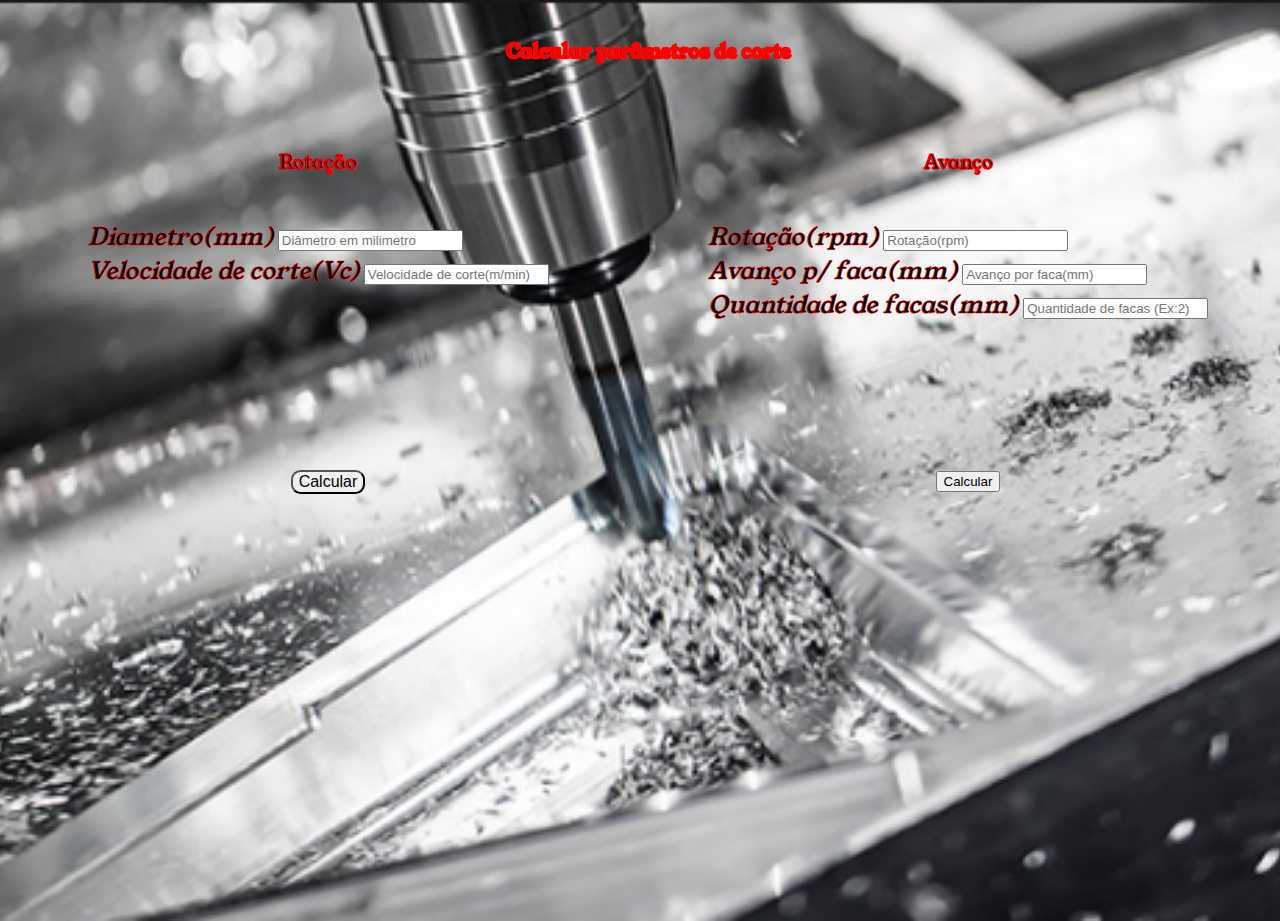
==== index.html @ c9344834 "commit 1" ====
<!DOCTYPE html>
<html lang="en">

<head>
    <meta charset="UTF-8">
    <meta name="viewport" content="width=device-width, initial-scale=1.0">
    <title>Parametros de corte</title>
    <link rel="icon" type="image/png" href="./img/calculateParameter.png" />
    <link rel="stylesheet" href="style.css">
    <link href="https://cdn.jsdelivr.net/npm/bootstrap@5.0.2/dist/css/bootstrap.min.css" rel="stylesheet"
        integrity="sha384-EVSTQN3/azprG1Anm3QDgpJLIm9Nao0Yz1ztcQTwFspd3yD65VohhpuuCOmLASjC" crossorigin="anonymous">
    <link rel="preconnect" href="https://fonts.googleapis.com">
    <link rel="preconnect" href="https://fonts.gstatic.com" crossorigin>
    <link href="https://fonts.googleapis.com/css2?family=Young+Serif&display=swap" rel="stylesheet">
</head>

<body>
    <div class="container">
        <h1>Calcular parâmetros de corte</h1>
    </div>
    <div class="containerForm">
        <div>
            <div class="container">
                <h3>Rotação</h3>
            </div>
            <div class="mb-3">
                <label for="diametro" class="form-label">Diametro(mm)</label>
                <input type="number" class="form-control btnOne" id="diametro" placeholder="Diâmetro em milimetro">
            </div>
            <div class="mb-3">
                <label for="velocidade" class="form-label">Velocidade de corte(Vc)</label>
                <input type="number" class="form-control btnOne" id="velocidade" placeholder="Velocidade de corte(m/min)">
            </div>
        </div>
        <div>
            <div class="container">
                <h3>Avanço</h3>
            </div>
            <div class="mb-3">
                <label for="rotacao" class="form-label">Rotação(rpm)</label>
                <input type="number" class="form-control btnTwo" id="rotacao" placeholder="Rotação(rpm)">
            </div>
            <div class="mb-3">
                <label for="avanco" class="form-label">Avanço p/ faca(mm)</label>
                <input type="number" class="form-control btnTwo" id="avanco" placeholder="Avanço por faca(mm)">
            </div>
            <div class="mb-3">
                <label for="qtdFacas" class="form-label">Quantidade de facas(mm)</label>
                <input type="number" class="form-control btnTwo" id="qtdFacas" placeholder="Quantidade de facas (Ex:2)">
            </div>
        </div>
    </div>
    <div class="containerForm">
        <div id="textRotacao">
                <h3 id="textContainer1"></h3>
        </div>
        <div id="textAvanco">
                <h3 id="textContainer2"> </h3>
        </div>
    </div>
    <div id="containerButtons">
        <div class="containerButton">
            <button type="button" id="btnOne" class="btn btn-success">Calcular</button>
        </div>
        <div class="containerButton">
            <button type="button" id="btnTwo" class="btn btn-success">Calcular</button>
        </div>
    </div>
</body>
    <script src="script.js"></script>
</html>
---- style.css ----
h1 {
    text-align: center;
    padding: 2vw;
    font-family: 'Young Serif', serif;
    color: black;
    font-size: larger;
    -webkit-text-stroke: 2px red;
}

h3 {
    text-align: center;
    padding: 2vw;
    font-family: 'Young Serif', serif;
    font-size: larger;
    -webkit-text-stroke: 0.5px red;
}

.form-label {
    font-family: 'Young Serif', serif;
}

.containerForm {
    display: flex;
    justify-content: space-around;
    align-items: start;

}

.form-label {
    width: 30vw;
}


body {
    background: url('img/fundo.png'), #6DB3F2;
    background-repeat: no-repeat;
    width: 100vw;
    height: 100vh;
    background-position: center center;
    background-size: cover;
}

input {
    color: white;
}

.containerButton{
    width: 100vw;
    height: auto;
    display: flex;
    justify-content: center;
    align-items: center;
}
#btnOne{
    font-size: 1rem;
    border-radius: .6rem;
    -webkit-border-radius: .6rem;
    -moz-border-radius: .6rem;
    -ms-border-radius: .6rem;
    -o-border-radius: .6rem;
}
label{
    font-size: 1.5rem;
    font-style: italic;
    color: #000;
    -webkit-text-stroke: 0.5px red;
}
#containerButtons{
    display: flex;
}
#textRotacao{
    width: 30vw;
    text-align: center;
    text-justify: center;
}
#textAvanco{
    width: 30vw;
    text-align: center;
    text-justify: center;
}
#textContainer1{
    color: white;
    font-size:3rem;
    -webkit-text-stroke: 2px green;
}
#textContainer2{
    color: white;
    font-size:3rem;
    -webkit-text-stroke: 2px green;
}
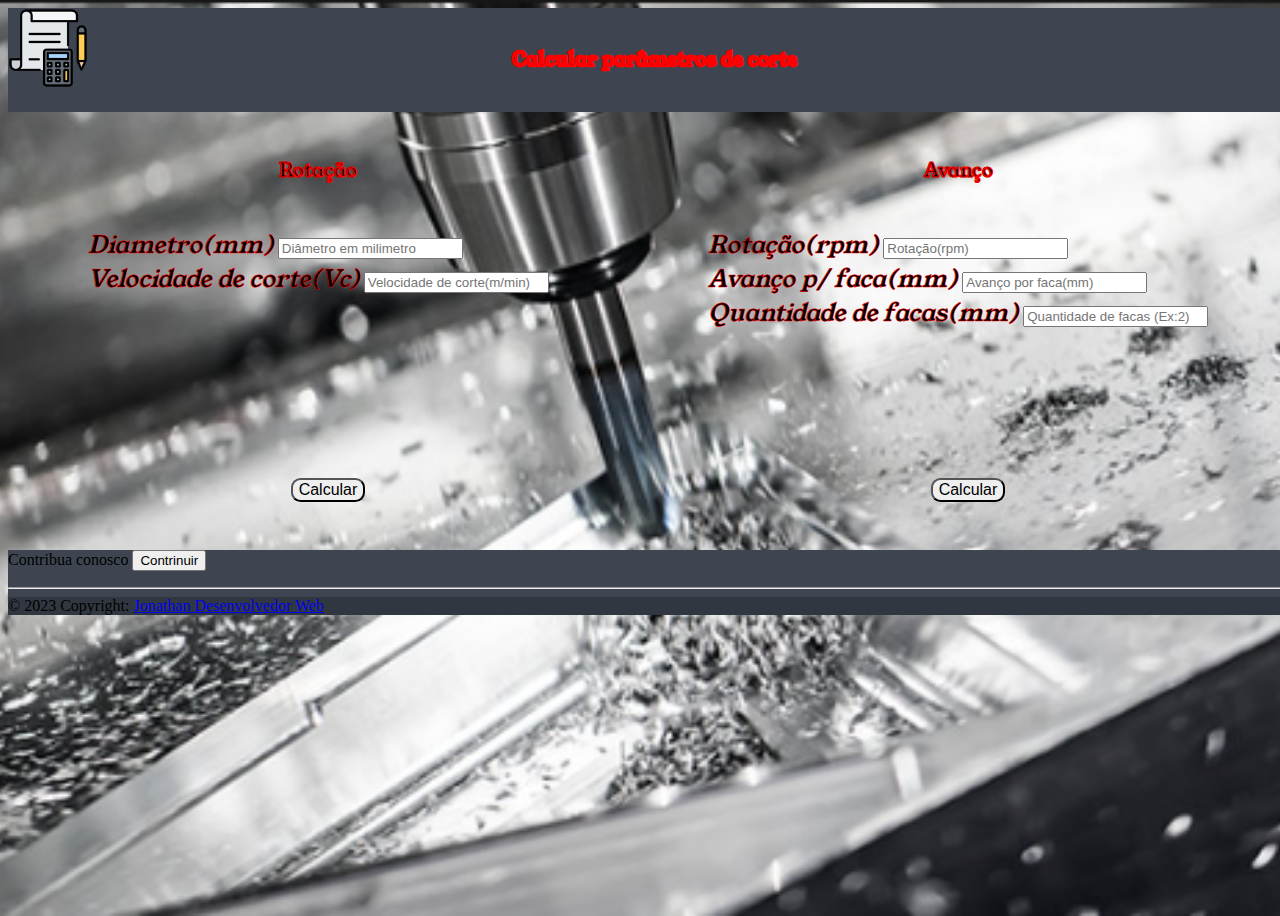
==== commit 045b068c: "commit 2" ====
--- a/index.html
+++ b/index.html
@@ -12,12 +12,22 @@
     <link rel="preconnect" href="https://fonts.googleapis.com">
     <link rel="preconnect" href="https://fonts.gstatic.com" crossorigin>
     <link href="https://fonts.googleapis.com/css2?family=Young+Serif&display=swap" rel="stylesheet">
+    <link rel="preconnect" href="https://fonts.googleapis.com">
+    <link rel="preconnect" href="https://fonts.gstatic.com" crossorigin>
+    <link href="https://fonts.googleapis.com/css2?family=Lobster&family=Playfair+Display&display=swap" rel="stylesheet">
 </head>
 
 <body>
-    <div class="container">
-        <h1>Calcular parâmetros de corte</h1>
-    </div>
+    <nav>
+        <div class="container-fluid col">
+            <img src="./img/calculateParameter.png" width="80" height="80" alt="">
+        </div>
+        <div class="container-fluid col">
+            <div class="container">
+                <h1>Calcular parâmetros de corte</h1>
+            </div>
+        </div>
+    </nav>
     <div class="containerForm">
         <div>
             <div class="container">
@@ -29,7 +39,8 @@
             </div>
             <div class="mb-3">
                 <label for="velocidade" class="form-label">Velocidade de corte(Vc)</label>
-                <input type="number" class="form-control btnOne" id="velocidade" placeholder="Velocidade de corte(m/min)">
+                <input type="number" class="form-control btnOne" id="velocidade"
+                    placeholder="Velocidade de corte(m/min)">
             </div>
         </div>
         <div>
@@ -52,10 +63,10 @@
     </div>
     <div class="containerForm">
         <div id="textRotacao">
-                <h3 id="textContainer1"></h3>
+            <h3 id="textContainer1"></h3>
         </div>
         <div id="textAvanco">
-                <h3 id="textContainer2"> </h3>
+            <h3 id="textContainer2"> </h3>
         </div>
     </div>
     <div id="containerButtons">
@@ -66,6 +77,64 @@
             <button type="button" id="btnTwo" class="btn btn-success">Calcular</button>
         </div>
     </div>
+    <!-- Remove the container if you want to extend the Footer to full width. -->
+    <!-- Footer -->
+    <footer class="text-center text-lg-start text-white" style="background-color: #3e4551">
+        <!-- Grid container -->
+        <div class="container p-4 pb-0">
+            <!-- Section: Links -->
+            <section class="">
+                <p class="d-flex justify-content-center align-items-center">
+                    <span class="me-3">Contribua conosco</span>
+                    <button type="button" class="btn btn-outline-light btn-rounded">
+                        Contrinuir
+                    </button>
+                </p>
+            </section>
+            <!-- Section: CTA -->
+
+            <hr class="mb-4" />
+
+            <!-- Section: Social media -->
+            <section class="mb-4 text-center">
+                <!-- Facebook -->
+                <a class="btn btn-outline-light btn-floating m-1" href="#!" role="button"><i
+                        class="fab fa-facebook-f"></i></a>
+
+                <!-- Twitter -->
+                <a class="btn btn-outline-light btn-floating m-1" href="#!" role="button"><i
+                        class="fab fa-twitter"></i></a>
+
+                <!-- Google -->
+                <a class="btn btn-outline-light btn-floating m-1" href="#!" role="button"><i
+                        class="fab fa-google"></i></a>
+
+                <!-- Instagram -->
+                <a class="btn btn-outline-light btn-floating m-1" href="#!" role="button"><i
+                        class="fab fa-instagram"></i></a>
+
+                <!-- Linkedin -->
+                <a class="btn btn-outline-light btn-floating m-1" href="#!" role="button"><i
+                        class="fab fa-linkedin-in"></i></a>
+
+                <!-- Github -->
+                <a class="btn btn-outline-light btn-floating m-1" href="#!" role="button"><i
+                        class="fab fa-github"></i></a>
+            </section>
+            <!-- Section: Social media -->
+        </div>
+        <!-- Grid container -->
+
+        <!-- Copyright -->
+        <div class="text-center p-3" style="background-color: rgba(0, 0, 0, 0.2)">
+            © 2023 Copyright:
+            <a class="text-white" href="https://mdbootstrap.com/">Jonathan Desenvolvedor Web</a>
+        </div>
+        <!-- Copyright -->
+    </footer>
+    <!-- Footer -->
+    <!-- End of .container -->
 </body>
-    <script src="script.js"></script>
+<script src="script.js"></script>
+
 </html>--- a/style.css
+++ b/style.css
@@ -1,3 +1,24 @@
+body {
+    background: url('img/fundo.png'), #6DB3F2;
+    background-repeat: no-repeat;
+    width: 100vw;
+    height: 100vh;
+    background-position: center center;
+    background-size: cover;
+}
+
+nav {
+    display: grid;
+    grid-template-columns: 1vw auto;
+    background-color: #3e4551;
+}
+#titleNavbar {
+    color: white;
+    font-size: 5rem;
+    font-family: 'Lobster', sans-serif;
+    font-family: 'Playfair Display', serif;
+}
+
 h1 {
     text-align: center;
     padding: 2vw;
@@ -31,60 +52,69 @@
 }
 
 
-body {
-    background: url('img/fundo.png'), #6DB3F2;
-    background-repeat: no-repeat;
-    width: 100vw;
-    height: 100vh;
-    background-position: center center;
-    background-size: cover;
-}
 
 input {
     color: white;
 }
 
-.containerButton{
+.containerButton {
     width: 100vw;
     height: auto;
     display: flex;
     justify-content: center;
     align-items: center;
 }
-#btnOne{
+
+#btnOne {
     font-size: 1rem;
     border-radius: .6rem;
     -webkit-border-radius: .6rem;
     -moz-border-radius: .6rem;
     -ms-border-radius: .6rem;
     -o-border-radius: .6rem;
+    margin-bottom: 2rem;
 }
-label{
+#btnTwo {
+    font-size: 1rem;
+    border-radius: .6rem;
+    -webkit-border-radius: .6rem;
+    -moz-border-radius: .6rem;
+    -ms-border-radius: .6rem;
+    -o-border-radius: .6rem;
+    margin-bottom: 2rem;
+}
+
+label {
     font-size: 1.5rem;
     font-style: italic;
     color: #000;
     -webkit-text-stroke: 0.5px red;
 }
-#containerButtons{
+
+#containerButtons {
     display: flex;
 }
-#textRotacao{
+
+#textRotacao {
     width: 30vw;
     text-align: center;
     text-justify: center;
 }
-#textAvanco{
+
+#textAvanco {
     width: 30vw;
     text-align: center;
     text-justify: center;
 }
-#textContainer1{
+
+#textContainer1 {
     color: white;
-    font-size:3rem;
+    font-size: 3rem;
     -webkit-text-stroke: 2px green;
 }
-#textContainer2{
+
+#textContainer2 {
     color: white;
-    font-size:3rem;
+    font-size: 3rem;
     -webkit-text-stroke: 2px green;
-}
+}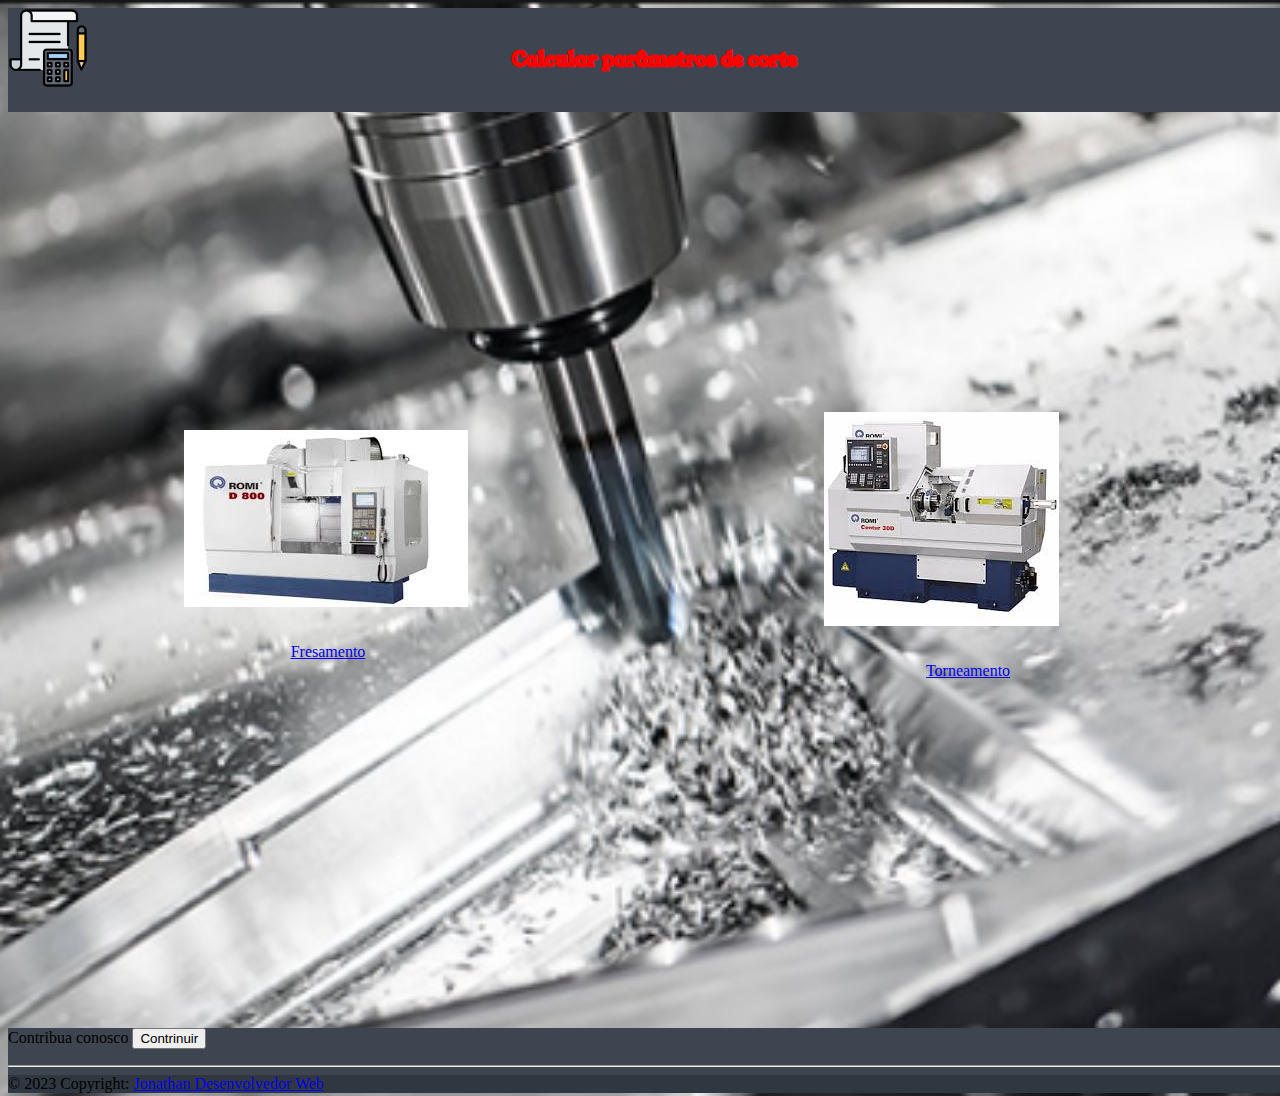
==== commit 936c92c1: "final atualizacao 2" ====
--- a/index.html
+++ b/index.html
@@ -6,7 +6,7 @@
     <meta name="viewport" content="width=device-width, initial-scale=1.0">
     <title>Parametros de corte</title>
     <link rel="icon" type="image/png" href="./img/calculateParameter.png" />
-    <link rel="stylesheet" href="style.css">
+    <link rel="stylesheet" href="style_home.css">
     <link href="https://cdn.jsdelivr.net/npm/bootstrap@5.0.2/dist/css/bootstrap.min.css" rel="stylesheet"
         integrity="sha384-EVSTQN3/azprG1Anm3QDgpJLIm9Nao0Yz1ztcQTwFspd3yD65VohhpuuCOmLASjC" crossorigin="anonymous">
     <link rel="preconnect" href="https://fonts.googleapis.com">
@@ -28,53 +28,18 @@
             </div>
         </div>
     </nav>
-    <div class="containerForm">
-        <div>
-            <div class="container">
-                <h3>Rotação</h3>
+    <div id="container_menu">
+        <div id="container_card">
+            <div class="card" style="width: 18rem;">
+                <img class="card-img-top" src="./img/fresadora.jpg"  alt="Card image cap">
             </div>
-            <div class="mb-3">
-                <label for="diametro" class="form-label">Diametro(mm)</label>
-                <input type="number" class="form-control btnOne" id="diametro" placeholder="Diâmetro em milimetro">
+            <a id="linkOne" class="btn btn-primary" href="/index_mill.html" role="button">Fresamento</a>
+        </div>
+        <div id="container_card">
+            <div class="card" style="width: 18rem;">
+                <img class="card-img-top" src="./img/torno.jpg" alt="Card image cap">
             </div>
-            <div class="mb-3">
-                <label for="velocidade" class="form-label">Velocidade de corte(Vc)</label>
-                <input type="number" class="form-control btnOne" id="velocidade"
-                    placeholder="Velocidade de corte(m/min)">
-            </div>
-        </div>
-        <div>
-            <div class="container">
-                <h3>Avanço</h3>
-            </div>
-            <div class="mb-3">
-                <label for="rotacao" class="form-label">Rotação(rpm)</label>
-                <input type="number" class="form-control btnTwo" id="rotacao" placeholder="Rotação(rpm)">
-            </div>
-            <div class="mb-3">
-                <label for="avanco" class="form-label">Avanço p/ faca(mm)</label>
-                <input type="number" class="form-control btnTwo" id="avanco" placeholder="Avanço por faca(mm)">
-            </div>
-            <div class="mb-3">
-                <label for="qtdFacas" class="form-label">Quantidade de facas(mm)</label>
-                <input type="number" class="form-control btnTwo" id="qtdFacas" placeholder="Quantidade de facas (Ex:2)">
-            </div>
-        </div>
-    </div>
-    <div class="containerForm">
-        <div id="textRotacao">
-            <h3 id="textContainer1"></h3>
-        </div>
-        <div id="textAvanco">
-            <h3 id="textContainer2"> </h3>
-        </div>
-    </div>
-    <div id="containerButtons">
-        <div class="containerButton">
-            <button type="button" id="btnOne" class="btn btn-success">Calcular</button>
-        </div>
-        <div class="containerButton">
-            <button type="button" id="btnTwo" class="btn btn-success">Calcular</button>
+            <a id="linkTwo" class="btn btn-primary" href="/index_turn.html" role="button">Torneamento</a>
         </div>
     </div>
     <!-- Remove the container if you want to extend the Footer to full width. -->
@@ -135,6 +100,5 @@
     <!-- Footer -->
     <!-- End of .container -->
 </body>
-<script src="script.js"></script>
 
 </html>--- a/style_home.css
+++ b/style_home.css
@@ -0,0 +1,58 @@
+body {
+    background: url('img/fundo.png'), #6DB3F2;
+    background-repeat: no-repeat;
+    width: 100vw;
+    height: 120vh;
+    background-position: center center;
+    background-size: cover;
+}
+
+nav {
+    display: grid;
+    grid-template-columns: 1vw auto;
+    background-color: #3e4551;
+}
+#titleNavbar {
+    color: white;
+    font-size: 5rem;
+    font-family: 'Lobster', sans-serif;
+    font-family: 'Playfair Display', serif;
+}
+
+h1 {
+    text-align: center;
+    padding: 2vw;
+    font-family: 'Young Serif', serif;
+    color: black;
+    font-size: larger;
+    -webkit-text-stroke: 2px red;
+}
+
+h3 {
+    text-align: center;
+    padding: 2vw;
+    font-family: 'Young Serif', serif;
+    font-size: larger;
+    -webkit-text-stroke: 0.5px red;
+}
+#container_menu{
+    display: flex;
+    width: 100vw;
+    height: 100vh;
+    justify-content: space-around;
+    align-items: center;
+
+}
+#container_card{
+
+    display: flex;
+    flex-direction: column;
+    justify-content: space-around;
+    align-items: center;
+}
+#linkOne{
+    margin: 2rem;
+}
+#linkTwo{
+    margin: 2rem;
+}